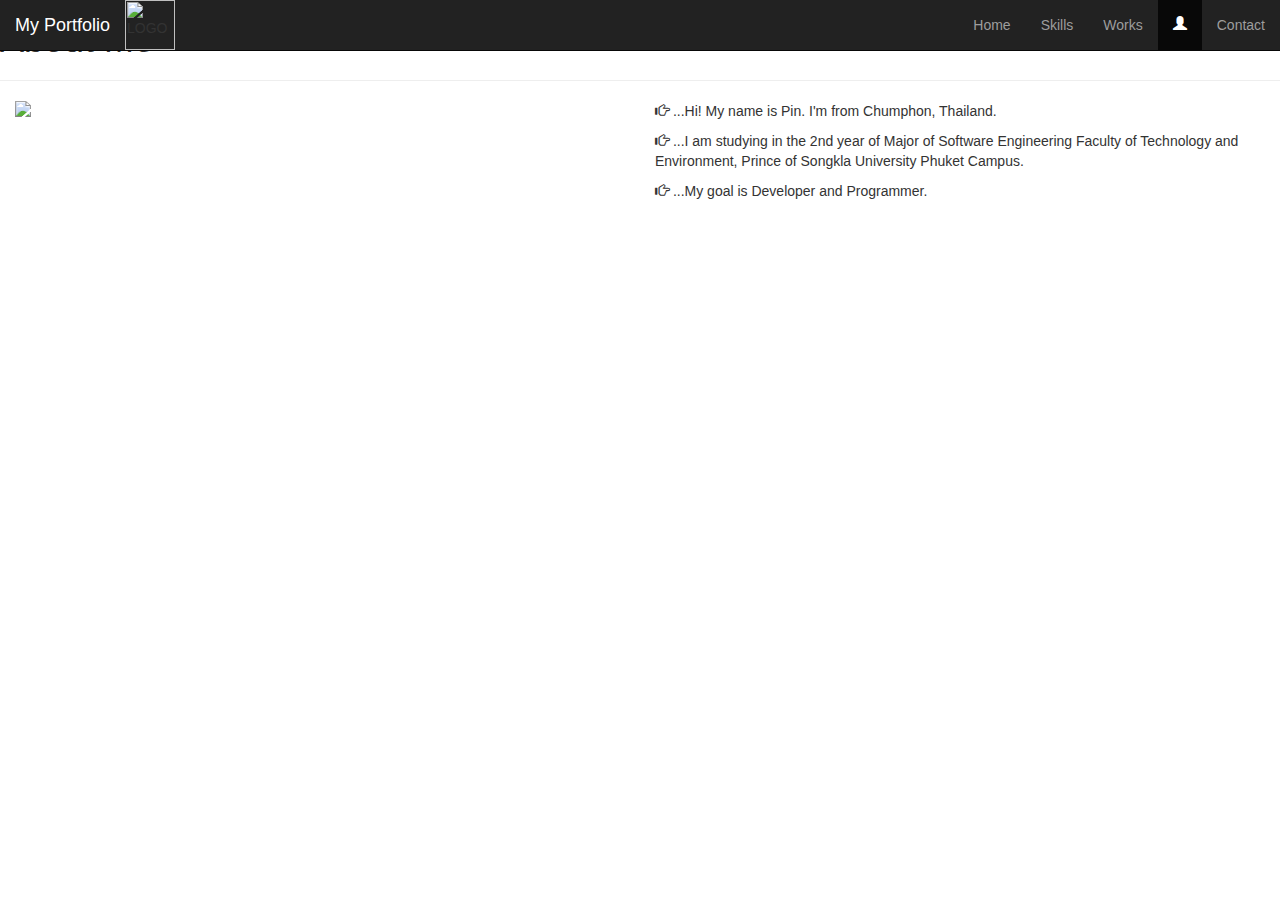
==== about.html @ a58efd96 "Add files via upload" ====
<html lang="en">
  <head>
    <meta charset="utf-8">
    <meta http-equiv="X-UA-Compatible" content="IE=edge">
    <meta name="viewport" content="width=device-width, initial-scale=1">
    <title>Portfolio</title>
    <link rel="stylesheet" href="https://maxcdn.bootstrapcdn.com/bootstrap/3.3.5/css/bootstrap.min.css">
    <link rel="stylesheet" href="https://maxcdn.bootstrapcdn.com/font-awesome/4.4.0/css/font-awesome.min.css">
    <link href='https://fonts.googleapis.com/css?family=Open+Sans:300italic,400italic,600italic,700italic,800italic,400,300,600,700,800' rel='stylesheet' type='text/css'>
    <link href='https://fonts.googleapis.com/css?family=Merriweather:400,300,300italic,400italic,700,700italic,900,900italic' rel='stylesheet' type='text/css'>
    <link href="css/about.css" rel="stylesheet">
  </head>
  <body>
    <nav id="mainNav" class="navbar navbar-inverse navbar-fixed-top">
      <div class="container-fluid">
        <div class="navbar-header">
          <button type="button" class="navbar-toggle" data-toggle="collapse" data-target="#bs-example-navbar-collapse-1">
            <span class="sr-only">Toggle navigation</span>
            <span class="icon-bar"></span>
            <span class="icon-bar"></span>
            <span class="icon-bar"></span>
          </button>
          <a class="navbar-brand page-scroll" href="home.html">My Portfolio</a>
          <img alt="LOGO" src="img/portfolio.png" style="height:50px">
        </div>
          <div class="collapse navbar-collapse" id="bs-example-navbar-collapse-1">
            <ul class="nav navbar-nav navbar-right">
              <li><a href="home.html">Home</a></li>
              <li><a href="skills.html">Skills</a></li>
              <li><a href="works.html">Works</a></li>
              <li class="active"><a href="about.html"><i class="glyphicon glyphicon-user" style="height:20px"></i></a></li>
              <li><a href="contact.html">Contact</a></li>
            </ul>
          </div>
      </div>
    </nav>
    <header>
      <div class="header-content">
        <div class="header-content-inner">
          <h1 id="homeHeading">About Me</h1>
          <hr>
          <div class="col-lg-6 col-md-6" id="image">
            <img class="picProfile"src="img/profiles.jpg">
          </div>
          <div class="col-lg-6 col-md-6">
            <p><i class="glyphicon glyphicon-hand-right"></i> ...Hi! My name is Pin. I'm from Chumphon, Thailand.</p>
            <p><i class="glyphicon glyphicon-hand-right"></i> ...I am studying in the 2nd year of Major of Software Engineering Faculty of Technology and Environment, Prince of Songkla University Phuket Campus.</p>
            <p><i class="glyphicon glyphicon-hand-right"></i> ...My goal is Developer and Programmer.</p>
          </div>
        </div>
      </div>
    </header>
    <script src="https://ajax.googleapis.com/ajax/libs/jquery/1.11.3/jquery.min.js"></script>
    <script src="https://maxcdn.bootstrapcdn.com/bootstrap/3.3.5/js/bootstrap.min.js"></script>
  </body>
</html>
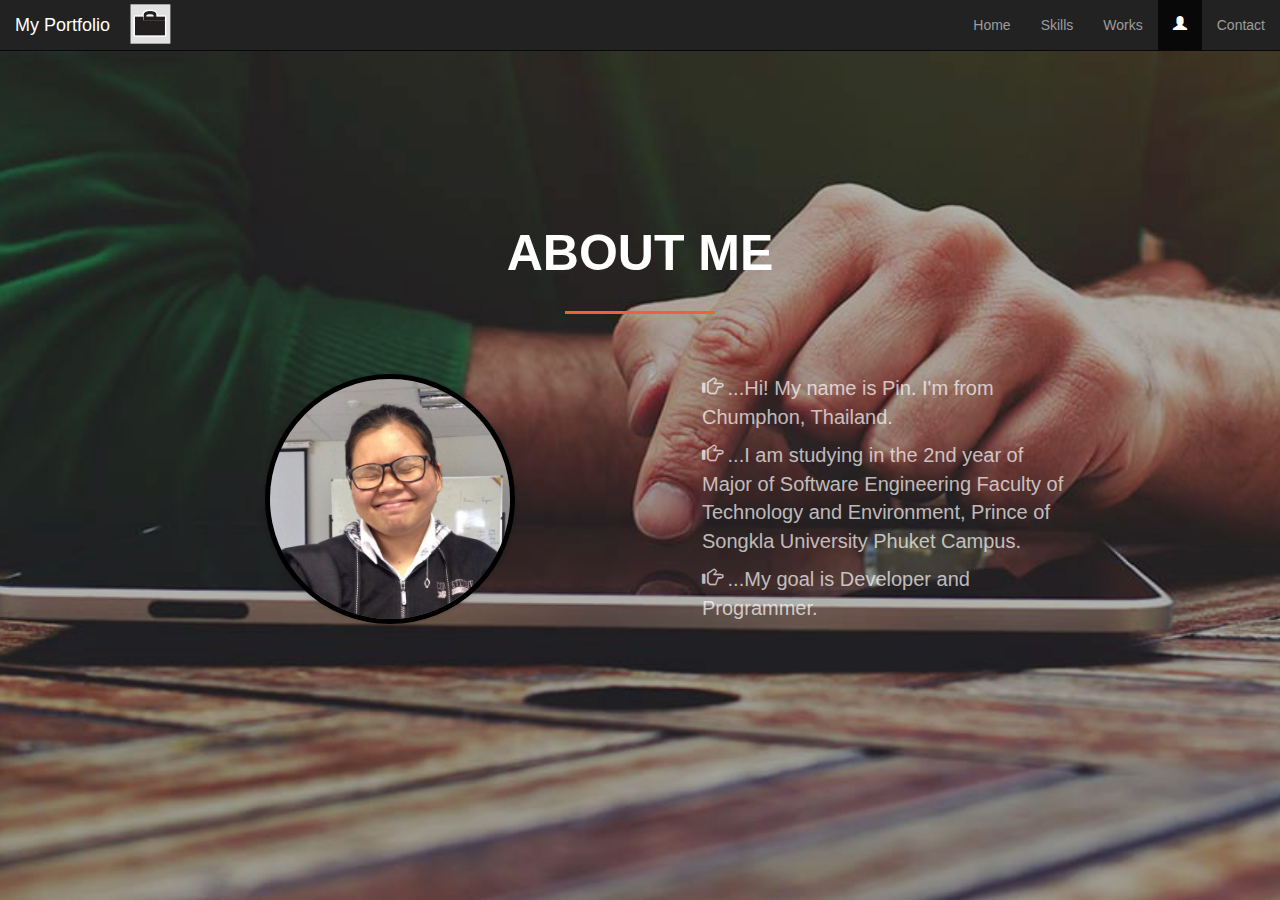
==== commit ffe9225b: "WorkShop" ====
--- a/about.html
+++ b/about.html
@@ -1,56 +1,56 @@
-<html lang="en">
-  <head>
-    <meta charset="utf-8">
-    <meta http-equiv="X-UA-Compatible" content="IE=edge">
-    <meta name="viewport" content="width=device-width, initial-scale=1">
-    <title>Portfolio</title>
-    <link rel="stylesheet" href="https://maxcdn.bootstrapcdn.com/bootstrap/3.3.5/css/bootstrap.min.css">
-    <link rel="stylesheet" href="https://maxcdn.bootstrapcdn.com/font-awesome/4.4.0/css/font-awesome.min.css">
-    <link href='https://fonts.googleapis.com/css?family=Open+Sans:300italic,400italic,600italic,700italic,800italic,400,300,600,700,800' rel='stylesheet' type='text/css'>
-    <link href='https://fonts.googleapis.com/css?family=Merriweather:400,300,300italic,400italic,700,700italic,900,900italic' rel='stylesheet' type='text/css'>
-    <link href="css/about.css" rel="stylesheet">
-  </head>
-  <body>
-    <nav id="mainNav" class="navbar navbar-inverse navbar-fixed-top">
-      <div class="container-fluid">
-        <div class="navbar-header">
-          <button type="button" class="navbar-toggle" data-toggle="collapse" data-target="#bs-example-navbar-collapse-1">
-            <span class="sr-only">Toggle navigation</span>
-            <span class="icon-bar"></span>
-            <span class="icon-bar"></span>
-            <span class="icon-bar"></span>
-          </button>
-          <a class="navbar-brand page-scroll" href="home.html">My Portfolio</a>
-          <img alt="LOGO" src="img/portfolio.png" style="height:50px">
-        </div>
-          <div class="collapse navbar-collapse" id="bs-example-navbar-collapse-1">
-            <ul class="nav navbar-nav navbar-right">
-              <li><a href="home.html">Home</a></li>
-              <li><a href="skills.html">Skills</a></li>
-              <li><a href="works.html">Works</a></li>
-              <li class="active"><a href="about.html"><i class="glyphicon glyphicon-user" style="height:20px"></i></a></li>
-              <li><a href="contact.html">Contact</a></li>
-            </ul>
-          </div>
-      </div>
-    </nav>
-    <header>
-      <div class="header-content">
-        <div class="header-content-inner">
-          <h1 id="homeHeading">About Me</h1>
-          <hr>
-          <div class="col-lg-6 col-md-6" id="image">
-            <img class="picProfile"src="img/profiles.jpg">
-          </div>
-          <div class="col-lg-6 col-md-6">
-            <p><i class="glyphicon glyphicon-hand-right"></i> ...Hi! My name is Pin. I'm from Chumphon, Thailand.</p>
-            <p><i class="glyphicon glyphicon-hand-right"></i> ...I am studying in the 2nd year of Major of Software Engineering Faculty of Technology and Environment, Prince of Songkla University Phuket Campus.</p>
-            <p><i class="glyphicon glyphicon-hand-right"></i> ...My goal is Developer and Programmer.</p>
-          </div>
-        </div>
-      </div>
-    </header>
-    <script src="https://ajax.googleapis.com/ajax/libs/jquery/1.11.3/jquery.min.js"></script>
-    <script src="https://maxcdn.bootstrapcdn.com/bootstrap/3.3.5/js/bootstrap.min.js"></script>
-  </body>
-</html>
+<html lang="en">
+  <head>
+    <meta charset="utf-8">
+    <meta http-equiv="X-UA-Compatible" content="IE=edge">
+    <meta name="viewport" content="width=device-width, initial-scale=1">
+    <title>Portfolio</title>
+    <link rel="stylesheet" href="https://maxcdn.bootstrapcdn.com/bootstrap/3.3.5/css/bootstrap.min.css">
+    <link rel="stylesheet" href="https://maxcdn.bootstrapcdn.com/font-awesome/4.4.0/css/font-awesome.min.css">
+    <link href='https://fonts.googleapis.com/css?family=Open+Sans:300italic,400italic,600italic,700italic,800italic,400,300,600,700,800' rel='stylesheet' type='text/css'>
+    <link href='https://fonts.googleapis.com/css?family=Merriweather:400,300,300italic,400italic,700,700italic,900,900italic' rel='stylesheet' type='text/css'>
+    <link href="css/about.css" rel="stylesheet">
+  </head>
+  <body>
+    <nav id="mainNav" class="navbar navbar-inverse navbar-fixed-top">
+      <div class="container-fluid">
+        <div class="navbar-header">
+          <button type="button" class="navbar-toggle" data-toggle="collapse" data-target="#bs-example-navbar-collapse-1">
+            <span class="sr-only">Toggle navigation</span>
+            <span class="icon-bar"></span>
+            <span class="icon-bar"></span>
+            <span class="icon-bar"></span>
+          </button>
+          <a class="navbar-brand page-scroll" href="home.html">My Portfolio</a>
+          <img alt="LOGO" src="img/portfolio.png" style="height:50px">
+        </div>
+          <div class="collapse navbar-collapse" id="bs-example-navbar-collapse-1">
+            <ul class="nav navbar-nav navbar-right">
+              <li><a href="home.html">Home</a></li>
+              <li><a href="skills.html">Skills</a></li>
+              <li><a href="works.html">Works</a></li>
+              <li class="active"><a href="about.html"><i class="glyphicon glyphicon-user" style="height:20px"></i></a></li>
+              <li><a href="contact.html">Contact</a></li>
+            </ul>
+          </div>
+      </div>
+    </nav>
+    <header>
+      <div class="header-content">
+        <div class="header-content-inner">
+          <h1 id="homeHeading">About Me</h1>
+          <hr>
+          <div class="col-lg-6 col-md-6" id="image">
+            <img class="picProfile"src="img/profiles.jpg">
+          </div>
+          <div class="col-lg-6 col-md-6">
+            <p><i class="glyphicon glyphicon-hand-right"></i> ...Hi! My name is Pin. I'm from Chumphon, Thailand.</p>
+            <p><i class="glyphicon glyphicon-hand-right"></i> ...I am studying in the 2nd year of Major of Software Engineering Faculty of Technology and Environment, Prince of Songkla University Phuket Campus.</p>
+            <p><i class="glyphicon glyphicon-hand-right"></i> ...My goal is Developer and Programmer.</p>
+          </div>
+        </div>
+      </div>
+    </header>
+    <script src="https://ajax.googleapis.com/ajax/libs/jquery/1.11.3/jquery.min.js"></script>
+    <script src="https://maxcdn.bootstrapcdn.com/bootstrap/3.3.5/js/bootstrap.min.js"></script>
+  </body>
+</html>
--- a/css/about.css
+++ b/css/about.css
@@ -0,0 +1,80 @@
+header {
+  position: relative;
+  width: 100%;
+  min-height: auto;
+  -webkit-background-size: cover;
+  -moz-background-size: cover;
+  background-size: cover;
+  -o-background-size: cover;
+  background-position: center;
+  background-image: url('../img/about.jpg');
+  text-align: center;
+  color: white;
+}
+header .header-content {
+  position: relative;
+  text-align: center;
+  padding: 100px 15px 100px;
+  width: 100%;
+}
+header .header-content .header-content-inner h1 {
+  font-weight: 700;
+  text-transform: uppercase;
+  margin-top: 0;
+  margin-bottom: 0;
+  font-size: 30px;
+  color:white;
+}
+header .header-content .header-content-inner hr {
+  margin: 30px auto;
+  border-color: #F05F40;
+  border-width: 3px;
+  max-width: 150px;
+  margin-bottom: 60px;
+}
+header .header-content .header-content-inner p {
+  font-weight: 300;
+  color: rgba(255, 255, 255, 0.7);
+  font-size: 20px;
+  text-align: left;
+}
+@media (min-width: 768px) {
+  header {
+    min-height: 100%;
+  }
+  header .header-content {
+    position: absolute;
+    top: 50%;
+    -webkit-transform: translateY(-50%);
+    -ms-transform: translateY(-50%);
+    transform: translateY(-50%);
+    padding: 0 50px;
+  }
+  header .header-content .header-content-inner {
+    max-width: 1000px;
+    margin-left: auto;
+    margin-right: auto;
+  }
+  header .header-content .header-content-inner h1 {
+    font-size: 50px;
+  }
+  header .header-content .header-content-inner p {
+    font-size: 20px;
+    max-width: 80%;
+    margin-left: auto;
+    margin-right: auto;
+    text-align: left;
+  }
+}
+.section-heading{
+  margin-top:0
+}
+.picProfile{
+    height:250px;
+    border: 5px solid #000000;
+    border-radius: 80%;
+    box-shadow: 0 0 5px rgba(0, 0, 0, 0.2);
+  }
+#image{
+  padding-bottom: 50px;
+}
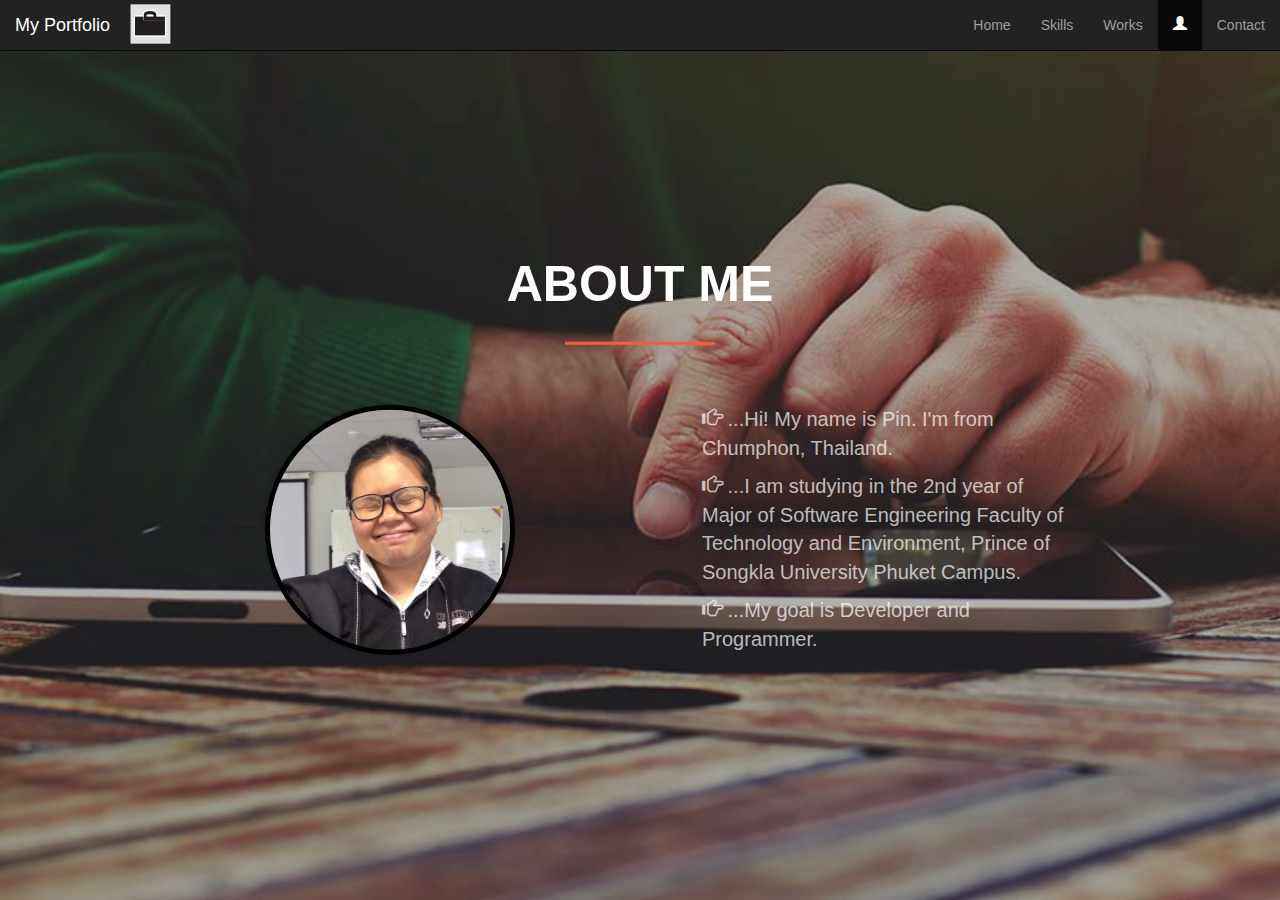
==== commit 944dd95d: "Update" ====
--- a/about.html
+++ b/about.html
@@ -20,12 +20,12 @@
             <span class="icon-bar"></span>
             <span class="icon-bar"></span>
           </button>
-          <a class="navbar-brand page-scroll" href="home.html">My Portfolio</a>
+          <a class="navbar-brand page-scroll" href="index.html">My Portfolio</a>
           <img alt="LOGO" src="img/portfolio.png" style="height:50px">
         </div>
           <div class="collapse navbar-collapse" id="bs-example-navbar-collapse-1">
             <ul class="nav navbar-nav navbar-right">
-              <li><a href="home.html">Home</a></li>
+              <li><a href="index.html">Home</a></li>
               <li><a href="skills.html">Skills</a></li>
               <li><a href="works.html">Works</a></li>
               <li class="active"><a href="about.html"><i class="glyphicon glyphicon-user" style="height:20px"></i></a></li>
@@ -37,9 +37,9 @@
     <header>
       <div class="header-content">
         <div class="header-content-inner">
-          <h1 id="homeHeading">About Me</h1>
+          <h1>ABOUT ME</h1>
           <hr>
-          <div class="col-lg-6 col-md-6" id="image">
+          <div class="col-lg-6 col-md-6">
             <img class="picProfile"src="img/profiles.jpg">
           </div>
           <div class="col-lg-6 col-md-6">
--- a/css/about.css
+++ b/css/about.css
@@ -19,9 +19,6 @@
 }
 header .header-content .header-content-inner h1 {
   font-weight: 700;
-  text-transform: uppercase;
-  margin-top: 0;
-  margin-bottom: 0;
   font-size: 30px;
   color:white;
 }
@@ -66,15 +63,9 @@
     text-align: left;
   }
 }
-.section-heading{
-  margin-top:0
-}
 .picProfile{
     height:250px;
     border: 5px solid #000000;
     border-radius: 80%;
     box-shadow: 0 0 5px rgba(0, 0, 0, 0.2);
   }
-#image{
-  padding-bottom: 50px;
-}
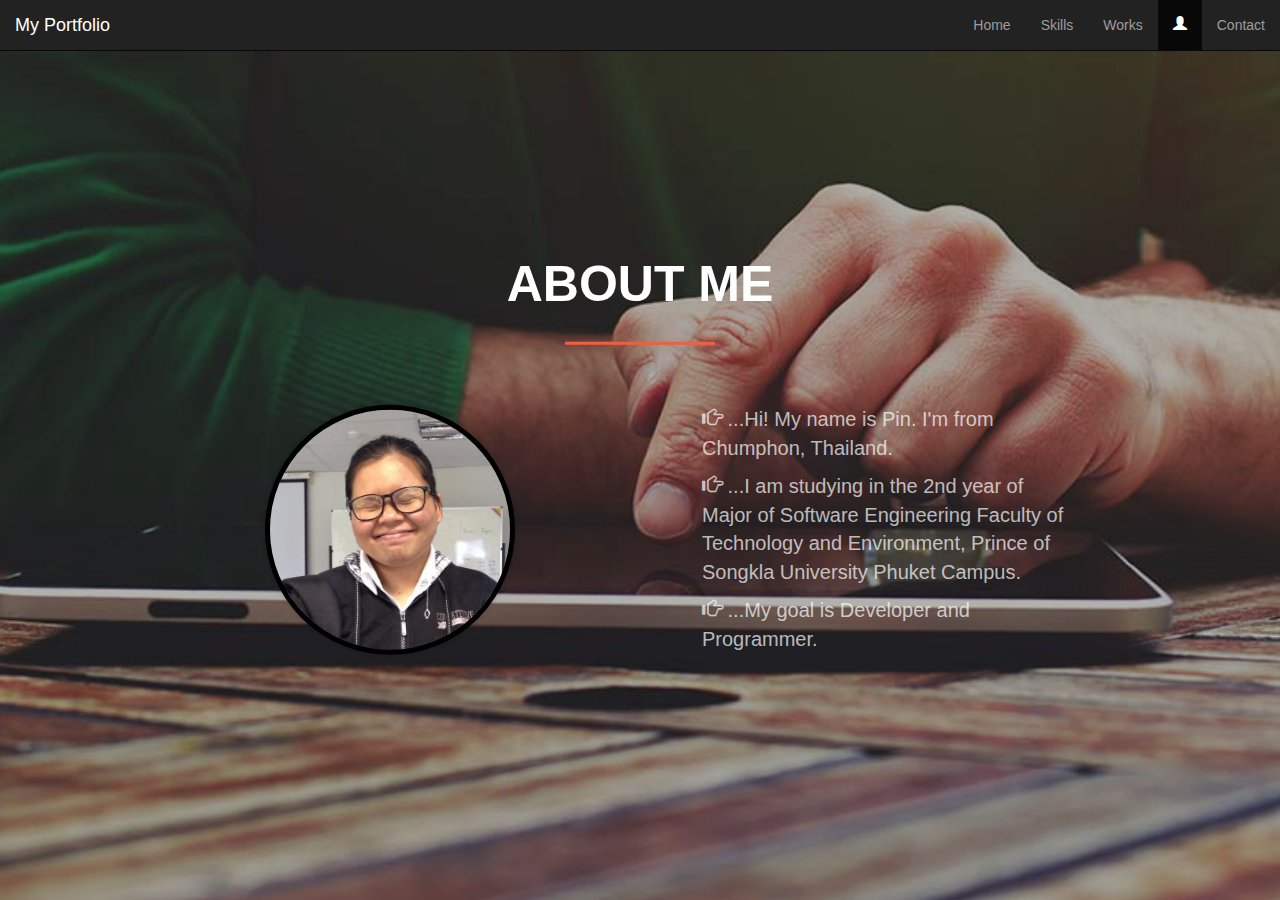
==== commit 8aea55a8: "Update Last" ====
--- a/about.html
+++ b/about.html
@@ -5,9 +5,6 @@
     <meta name="viewport" content="width=device-width, initial-scale=1">
     <title>Portfolio</title>
     <link rel="stylesheet" href="https://maxcdn.bootstrapcdn.com/bootstrap/3.3.5/css/bootstrap.min.css">
-    <link rel="stylesheet" href="https://maxcdn.bootstrapcdn.com/font-awesome/4.4.0/css/font-awesome.min.css">
-    <link href='https://fonts.googleapis.com/css?family=Open+Sans:300italic,400italic,600italic,700italic,800italic,400,300,600,700,800' rel='stylesheet' type='text/css'>
-    <link href='https://fonts.googleapis.com/css?family=Merriweather:400,300,300italic,400italic,700,700italic,900,900italic' rel='stylesheet' type='text/css'>
     <link href="css/about.css" rel="stylesheet">
   </head>
   <body>
@@ -21,7 +18,6 @@
             <span class="icon-bar"></span>
           </button>
           <a class="navbar-brand page-scroll" href="index.html">My Portfolio</a>
-          <img alt="LOGO" src="img/portfolio.png" style="height:50px">
         </div>
           <div class="collapse navbar-collapse" id="bs-example-navbar-collapse-1">
             <ul class="nav navbar-nav navbar-right">
